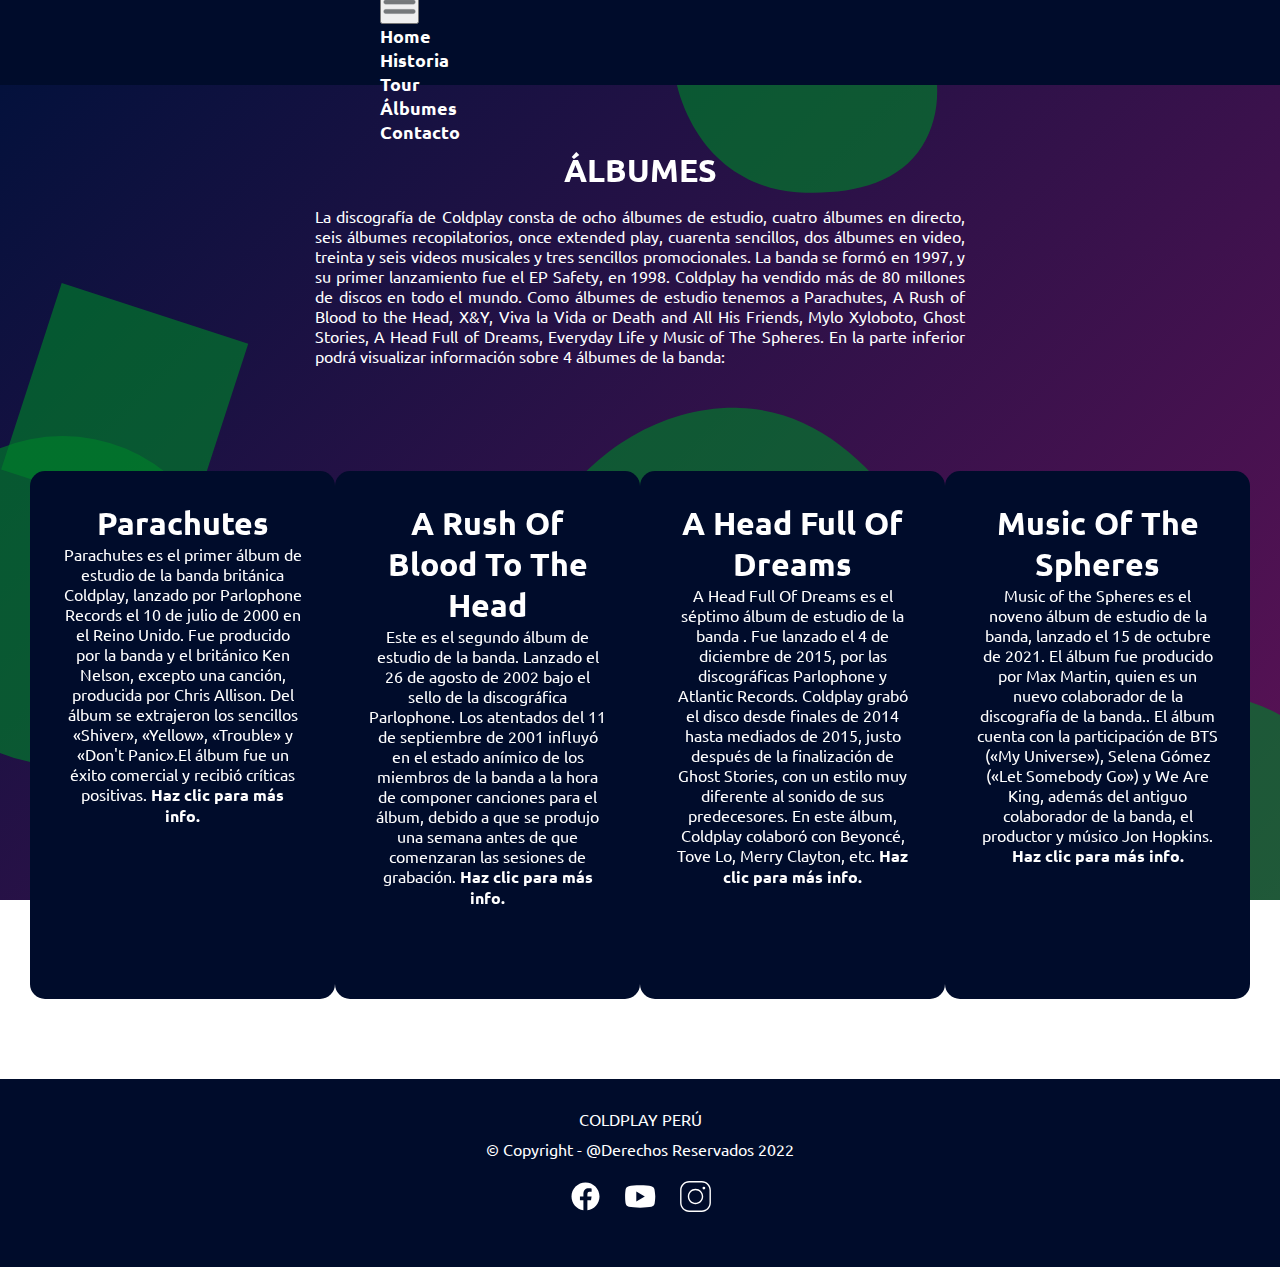
==== pages/albumes.html @ 6986b659 "3era Pre Entrega" ====
<!DOCTYPE html>
<html lang="en">
<head>
    <meta charset="UTF-8">
    <meta http-equiv="X-UA-Compatible" content="IE=edge">
    <meta name="viewport" content="width=device-width, initial-scale=1.0">
    <meta name="descripcion" conten="Bienvenidos a la primera página web de la famosa banda Coldplay en Perú. Aquí podrás encontrar información sobre la banda como historia, discografpia, su última gira y más.">
    <meta name="author" content="Mauricio Giraldo">
    <meta name="keywords" content="Coldplay, Perú, concierto, wordltour, Music Of The Spheres, banda, pop/rock">
    <!-- CSS only -->
    <link href="https://cdn.jsdelivr.net/npm/bootstrap@5.2.2/dist/css/bootstrap.min.css" rel="stylesheet" integrity="sha384-Zenh87qX5JnK2Jl0vWa8Ck2rdkQ2Bzep5IDxbcnCeuOxjzrPF/et3URy9Bv1WTRi" crossorigin="anonymous">
    <title>COLDPLAY - PERU</title>
    <link rel="stylesheet" href="../css/estilos.css">
</head>
<body>
    <!-- Header que contendrá el nav, este nav me puede llevar a otras secciones del sitio web -->
    <header class="header_2">
        <nav class="nav navbar navbar-expand-lg">
            <div class="cnav container-fluid">
                <div>
                    <a href="../index.html"><img src="../img/logo3.1.png" alt=""></a>
                </div>
                <button class="navbar-toggler" type="button" data-bs-toggle="collapse" data-bs-target="#navbarNav" aria-controls="navbarNav" aria-expanded="false" aria-label="Toggle navigation">
                    <span class=""><img src="../img/menu-hamburguesa.png" alt=""></span>
                </button>
                <div class="list-nav collapse navbar-collapse" id="navbarNav">
                        <ul class="navbar-nav">
                            <li class="nav-item"><a class="a nav-link" ariant="page" href="../index.html">Home</a></li>
                            <li class="nav-item"><a class="a nav-link" href="./historia.html">Historia</a></li>
                            <li class="nav-item"><a class="a nav-link" href="./tour.html">Tour</a></li>
                            <li class="nav-item"><a class="a nav-link" href="./albumes.html">Álbumes</a></li>
                            <li class="nav-item"><a class="a nav-link" href="./contacto.html">Contacto</a></li>
                        </ul>
                </div>
            </div>
          </nav>
    </header>
    <main class="mainalbumes">
        <section class="sectalbumes container">
            <article class="row sectalbumes_artmain">
                <div class="col-md-12 sectalbumes_artmain_divh1">
                    <h1 class="text-center title">ÁLBUMES</h1>
                </div>
                <div class="col-md-12 sectalbumes_artmain_divp">
                    <p class="text-justify">La discografía de Coldplay consta de ocho álbumes de estudio, cuatro álbumes en directo, seis álbumes recopilatorios, once extended play, cuarenta sencillos, dos álbumes en video, treinta y seis videos musicales y tres sencillos promocionales. La banda se formó en 1997, y su primer lanzamiento fue el EP Safety, en 1998. Coldplay ha vendido más de 80 millones de discos en todo el mundo. Como álbumes de estudio tenemos a Parachutes, A Rush of Blood to the Head, X&Y, Viva la Vida or Death and All His Friends, Mylo Xyloboto, Ghost Stories, A Head Full of Dreams, Everyday Life y Music of The Spheres. En la parte inferior podrá visualizar información sobre 4 álbumes de la banda: </p>
                </div>
            </article>
            <article class="row sectalbumes_iframes">
                <div class="card col-md-6 col-sm-12 col-xs-12" >
                    <div class="content">
                        <div class="front">
                            <h3 class="title">Parachutes</h3>
                            <p class="subtitle">Parachutes es el primer álbum de estudio de la banda británica Coldplay, lanzado por Parlophone Records el 10 de julio de 2000 en el Reino Unido. Fue producido por la banda y el británico Ken Nelson, excepto una canción, producida por Chris Allison. Del álbum se extrajeron los sencillos «Shiver», «Yellow», «Trouble» y «Don't Panic».El álbum fue un éxito comercial y recibió críticas positivas. <strong>Haz clic para más info.</strong></p>
                        </div>
             
                        <div class="back">
                            <iframe style="border-radius:12px" src="https://open.spotify.com/embed/album/6ZG5lRT77aJ3btmArcykra?utm_source=generator&theme=0" width="100%" height="80" frameBorder="0" allowfullscreen="" allow="autoplay; clipboard-write; encrypted-media; fullscreen; picture-in-picture" loading="lazy"></iframe>
                            <p>Tras su lanzamiento, alcanzó rápidamente el 1er puesto en Official Charts Company. Ha recibido siete discos de platino. Ganó el Grammy al mejor álbum de música alternativa en 2002 y reportó al grupo muchos más reconocimientos. Parachutes está en el puesto 12 en la lista de los veinte discos más vendidos del siglo XXI en el Reino Unido. También ganó en la categoría de mejor álbum británico en la edición de 2001 de los Brit Awards.</p>
                        </div>
                    </div>
                </div>
                <div class="card col-md-6 col-sm-12 col-xs-12">
                    <div class="content">
                        <div class="front">
                            <h3 class="title">A Rush Of Blood To The Head</h3>
                            <p class="subtitle">Este es el segundo álbum de estudio de la banda. Lanzado el 26 de agosto de 2002 bajo el sello de la discográfica Parlophone. Los atentados del 11 de septiembre de 2001 influyó en el estado anímico de los miembros de la banda a la hora de componer canciones para el álbum, debido a que se produjo una semana antes de que comenzaran las sesiones de grabación.  <strong>Haz clic para más info.</strong></p>
                        </div>
             
                        <div class="back">
                            <iframe style="border-radius:12px" src="https://open.spotify.com/embed/album/0RHX9XECH8IVI3LNgWDpmQ?utm_source=generator" width="100%" height="80" frameBorder="0" allowfullscreen="" allow="autoplay; clipboard-write; encrypted-media; fullscreen; picture-in-picture" loading="lazy"></iframe>
                            <p>En 2003, fue ubicado en el puesto 473 en la lista de Los 500 mejores álbumes de todos los tiempos según la revista Rolling Stone. El álbum fue un gran éxito comercial, ubicándose en el puesto número uno en las listas de venta del Reino Unido. De este álbum extrajeron los sencillos «In My Place», «The Scientist», «Clocks» y «God Put a Smile Upon Your Face». El disco fue alabado por la crítica, que lo consideró mejor que Parachutes.</p>
                        </div>
                    </div>
                </div>
                <div class="card col-md-6 col-sm-12 col-xs-12">
                    <div class="content ">
                        <div class="front">
                            <h3 class="title">A Head Full Of Dreams</h3>
                            <p class="subtitle">A Head Full Of Dreams  es el séptimo álbum de estudio de la banda . Fue lanzado el 4 de diciembre de 2015, por las discográficas Parlophone y Atlantic Records. Coldplay grabó el disco desde finales de 2014 hasta mediados de 2015, justo después de la finalización de Ghost Stories, con un estilo muy diferente al sonido de sus predecesores. En este álbum, Coldplay colaboró con Beyoncé, Tove Lo, Merry Clayton, etc. <strong>Haz clic para más info.</strong></p>
                        </div>
             
                        <div class="back">
                            <iframe style="border-radius:12px" src="https://open.spotify.com/embed/album/3cfAM8b8KqJRoIzt3zLKqw?utm_source=generator&theme=0" width="100%" height="80" frameBorder="0" allowfullscreen="" allow="autoplay; clipboard-write; encrypted-media; fullscreen; picture-in-picture" loading="lazy"></iframe>
                            <p>El álbum recibió reseñas mixtas de los críticos. Alcanzó el número uno en el Reino Unido, y el número dos en los EE.UU., Australia, Canadá, Países Bajos e Italia, donde se mantuvo fuera de la primera posición por el álbum «25» de Adele.En los Brit Awards del 2016 fue nominado a "Álbum Británico del Año". Fue el octavo álbum más vendido de 2015, con 1,9 millones de copias en el mundo.</p>
                        </div>
                    </div>
                </div>
                <div class="card col-md-6 col-sm-12 col-xs-12">
                    <div class="content">
                         <div class="front">
                            <h3 class="title">Music Of The Spheres</h3>
                            <p class="subtitle">Music of the Spheres es el noveno álbum de estudio de la banda, lanzado el 15 de octubre de 2021. El álbum fue producido por Max Martin, quien es un nuevo colaborador de la discografía de la banda.. El álbum cuenta con la participación de BTS («My Universe»), Selena Gómez («Let Somebody Go») y We Are King, además del antiguo colaborador de la banda, el productor y músico Jon Hopkins. <strong>Haz clic para más info.</strong></p>
                        </div>
             
                        <div class="back">
                            <iframe style="border-radius:12px" src="https://open.spotify.com/embed/album/06mXfvDsRZNfnsGZvX2zpb?utm_source=generator&theme=0" width="100%" height="80" frameBorder="0" allowfullscreen="" allow="autoplay; clipboard-write; encrypted-media; fullscreen; picture-in-picture" loading="lazy"></iframe>
                            <p>El álbum es el segundo álbum conceptual de temática espacial de la banda, después de X&Y de 2005. Está ambientado en un sistema planetario ficticio llamado The Spheres, que contiene nueve planetas, tres satélites naturales, una estrella y una nebulosa. Cada uno de ellos corresponde a una canción. Según el cantante principal Chris Martin, su concepto y temas se inspiraron en la franquicia cinematográfica de Star Wars.</p>
                        </div>
                    </div>
                </div>
            </article>
        </section>
    </main>
    <footer>
        <div class="row footer_main2 container-fluid">
            <div class="col-md-4 col-lg-4 col-xl-4 col-xxl-4 foot-t"><p>COLDPLAY PERÚ</p></div>
            <div class="col-md-4 col-lg-4 col-xl-4 col-xxl-4 foot-t"><p>© Copyright - @Derechos Reservados 2022</p></div>
            <div class="col-md-4 col-lg-4 col-xl-4 col-xxl-4 c_logos">
                <a class="a_footer" href="https://www.facebook.com/coldplay/" target="_blank"><img src="../img/facebook.svg" alt="FACEBOOK"></a>
                <a class="a_footer" href="https://www.youtube.com/channel/UCDPM_n1atn2ijUwHd0NNRQw" target="_blank"><img src="../img/youtube.svg" alt="YOUTUBE"></a>
                <a class="a_footer" href="https://www.instagram.com/coldplay/" target="_blank"><img src="../img/instagram.svg" alt="INSTAGRAM"></a>
            </div>
        </div>
    </footer>
    <!-- JavaScript Bundle with Popper -->
    <script src="https://cdn.jsdelivr.net/npm/bootstrap@5.2.2/dist/js/bootstrap.bundle.min.js" integrity="sha384-OERcA2EqjJCMA+/3y+gxIOqMEjwtxJY7qPCqsdltbNJuaOe923+mo//f6V8Qbsw3" crossorigin="anonymous"></script>
</body>
</html>
---- css/estilos.css ----
@import url("https://fonts.googleapis.com/css2?family=Inter:wght@300&family=Roboto:wght@300&family=Ubuntu:wght@300&display=swap");
* {
  padding: 0;
  margin: 0;
  font-family: "Ubuntu", sans-serif;
  box-sizing: border-box;
}

/* ------------------------------------------------------------------------ */
/* ----------------ESTILOS DE HEADER Y FOOTER EN BOOTSTRAP----------------- */
/* ------------------------------------------------------------------------ */
.header_2 {
  background-color: rgb(0, 12, 43);
  margin: 0;
  padding: 10px;
}
.header_2 .list-nav a {
  color: white;
  font-weight: bold;
  font-size: 18px;
}
.header_2 .list-nav a:hover {
  background-color: rgb(54, 54, 116);
  color: white;
}
.header_2 .get-started {
  display: flex;
  align-items: center;
}
.header_2 .nav {
  width: 100%;
  display: flex;
  margin: 0;
  padding: 0;
}
.header_2 .cnav {
  margin: 0;
  padding: 0;
}
.header_2 .list-nav {
  width: 500px;
  justify-content: flex-end;
  margin-right: 20px;
}

footer {
  width: 100%;
}

.footer_main2 {
  background-color: rgb(0, 12, 43);
  color: #ffffff;
  width: 100%;
  margin: 0;
  padding: 30px;
}
.footer_main2 .foot-t {
  display: flex;
  justify-content: center;
  align-items: center;
  padding: 0;
  margin-bottom: 10px;
}
.footer_main2 .c_logos {
  display: flex;
  justify-content: center;
  padding: 0;
  margin-bottom: 10px;
}
.footer_main2 .c_logos img {
  width: 35px;
  margin: 10px;
}

p {
  margin-bottom: 0;
}

.title {
  font-size: 32px;
}

/* ------------------------------------------------------------------------ */
/* ---------------------------CSS DEL INDEX.HTML--------------------------- */
/* ------------------------------------------------------------------------ */
/* ------------------------------------------------------------------------ */
/* ---------------------------CSS DEL INDEX.HTML--------------------------- */
/* ------------------------------------------------------------------------ */
/* MOBILE FIRST */
#header {
  display: grid;
  grid-template-columns: 1fr;
  background-color: rgb(0, 12, 43);
}

#btn-menu {
  display: none;
}

.nav {
  display: grid;
  grid-template-columns: 1fr;
  /* grid-template-rows: auto auto auto; */
  row-gap: 10px;
  justify-content: center;
  align-items: center;
}

li {
  list-style: none;
  font-weight: bold;
}

a {
  text-decoration: none;
  color: white;
}
a:hover {
  background-color: rgb(54, 54, 116);
  color: white;
}

.logo {
  margin-top: 10px;
  justify-self: center;
}

.menu {
  justify-self: center;
}

.get-started {
  display: flex;
  justify-content: space-evenly;
  justify-self: center;
  margin-bottom: 5px;
}

.btn2 {
  background-color: rgb(48, 87, 160);
  border: none;
  border-radius: 10px;
  height: 20px;
  width: 75px;
  color: white;
}

ul li a {
  font-size: 14px;
}

#main {
  display: grid;
  grid-template-columns: 1fr;
  background-image: url(../img/aaa.svg);
  background-size: cover;
  background-attachment: fixed;
  background-repeat: no-repeat;
  display: flex;
  justify-content: center;
}

.sectmain {
  display: grid;
  grid-template-columns: 1fr;
  row-gap: 15px;
  justify-content: center;
  align-items: center;
  margin-top: 15px;
}

.sectmain__divtext {
  width: 350px;
  color: white;
  text-align: justify;
  justify-self: center;
  display: flex;
  flex-direction: column;
  align-items: center;
  justify-content: space-around;
}

.sectmain__divfoto {
  width: 300px;
  justify-self: center;
  margin-bottom: 15px;
}
.sectmain__divfoto img {
  width: 100%;
  height: auto;
  border-radius: 15px;
}

a.my-button {
  margin-top: 20px;
  background: linear-gradient(to right, #2223b5, #34197b);
  background-color: #2223b5;
  color: #fff;
  font-family: Trebuchet MS;
  font-size: 18px;
  font-weight: 800;
  font-style: normal;
  text-decoration: none;
  padding: 14px 15px;
  border: 0px solid #000000;
  border-radius: 10px;
  display: inline-flex;
  justify-content: center;
  align-items: center;
  box-shadow: 6px 0px 10px 2px rgba(0, 0, 0, 0.5);
}
a.my-button:hover {
  background: linear-gradient(to right, #5757be, #5f548e);
  background-color: #5757be;
}
a.my-button:active {
  transform: scale(0.95);
}

#footer {
  display: grid;
  grid-template-columns: 1fr;
}

.footer_main {
  display: grid;
  grid-template-columns: 1fr;
  row-gap: 10px;
  background-color: rgb(0, 12, 43);
  padding: 10px;
  color: #ffffff;
}

.container_logos {
  display: flex;
}
.container_logos img {
  width: 35px;
  margin: 10px;
}

/* TABLES AND IPADS */
@media (min-width: 768px) {
  #header {
    grid-template-columns: 1fr;
  }
  .nav {
    grid-template-columns: auto;
    justify-content: space-around;
    row-gap: 15px;
  }
  .main-menu {
    display: flex;
    justify-content: space-around;
    width: 400px;
    font-size: 20px;
  }
  .get-started {
    margin-bottom: 10px;
  }
  ul li a {
    font-size: 16px;
  }
  .sectmain {
    grid-template-columns: 1fr;
    align-items: center;
    margin-bottom: 10px;
    display: flex;
    justify-content: space-evenly;
    display: grid;
  }
  .sectmain__divtext {
    width: 550px;
  }
  .sectmain__divfoto {
    width: 450px;
    justify-self: center;
    margin-bottom: 15px;
    padding-top: 20px;
  }
  .sectmain__divfoto img {
    border-radius: 15px;
  }
  #footer {
    display: grid;
    grid-template-columns: 1fr;
  }
  .footer_main {
    padding: 10px;
    display: flex;
    justify-content: space-around;
    align-items: center;
  }
  .container_logos {
    width: 200px;
    justify-content: space-evenly;
  }
  .container_logos img {
    width: 35px;
    margin: 10px;
  }
}
/* DESKTOPS */
@media (min-width: 1028px) {
  #header {
    grid-template-columns: 1fr;
  }
  header label {
    display: none;
  }
  .nav {
    grid-template-columns: auto auto auto;
    height: 65px;
    align-items: center;
  }
  ul li a {
    font-size: 20px;
  }
  .logo {
    margin-top: 0;
  }
  .get-started {
    margin-bottom: 0;
  }
  .sectmain {
    grid-template-columns: 1fr 1fr;
    margin-bottom: 10px;
    display: grid;
    align-items: center;
    width: 100%;
    justify-content: space-around;
    padding: 25px;
  }
  .sectmain__divtext {
    width: 500px;
    font-size: 16px;
    height: 500px;
    display: flex;
    justify-content: space-evenly;
    align-items: flex-start;
  }
  h1 {
    font-size: 24px;
    font-weight: bold;
  }
  .sectmain__divfoto {
    width: 480px;
  }
  .sectmain__divfoto img {
    border-radius: 15px;
  }
  #footer {
    grid-template-columns: 1fr;
  }
  .footer_main {
    display: flex;
    justify-content: space-around;
    align-items: center;
  }
  .container_logos {
    width: 200px;
    justify-content: space-evenly;
  }
  .container_logos img {
    width: 40px;
    margin: 15px;
  }
}
/* ------------------------------------------------------------------------ */
/* ---------------------------CSS DE HISTORIA.HTML------------------------- */
/* ------------------------------------------------------------------------ */
.mainhistoria {
  background-image: url(../img/aaa.svg);
  background-size: cover;
  background-attachment: fixed;
  background-repeat: no-repeat;
  padding-bottom: 30px;
  width: 100%;
}
.mainhistoria h1 {
  color: white;
  text-align: justify;
  padding-top: 15px;
}
.mainhistoria p {
  color: white;
  text-align: justify;
  padding-top: 15px;
}
.mainhistoria .div-hist {
  margin-top: 30px;
  display: flex;
  flex-direction: row;
}
.mainhistoria .reverse {
  margin-top: 30px;
  display: flex;
  flex-direction: row-reverse;
}
.mainhistoria img {
  border-radius: 15px;
}

.secthistoria {
  padding: 25px;
}

/* ------------------------------------------------------------------------ */
/* ----------------------------CSS DE TOUR.HTML---------------------------- */
/* ------------------------------------------------------------------------ */
.maintour {
  background-image: url(../img/aaa.svg);
  background-size: cover;
  background-attachment: fixed;
  background-repeat: no-repeat;
  padding-bottom: 30px;
  padding-top: 30px;
}
.maintour p {
  color: white;
  text-align: justify;
  padding-top: 15px;
}
.maintour h1 {
  color: white;
  text-align: justify;
  padding-top: 15px;
}
.maintour #coldplay_tour {
  border-radius: 15px;
  width: 100%;
  transition: box-shadow 1.5s;
}
.maintour #coldplay_tour:hover {
  box-shadow: 15px 15px 30px #999999, -15px -15px 30px #ffffff;
}
.maintour .secttour {
  justify-content: center;
  width: 100%;
  margin: 0;
}
.maintour .secttour_divimg {
  display: flex;
  justify-content: center;
}
.maintour .secttour_divh1 {
  margin-top: 25px;
}
.maintour .secttour_divp {
  margin-bottom: 55px;
}
.maintour .tablita {
  color: white;
  border: 1px solid white;
  text-align: center;
}

/* ------------------------------------------------------------------------ */
/* ----------------------------CSS DE ALBUMES.HTML---------------------------- */
/* ------------------------------------------------------------------------ */
.mainalbumes {
  background-image: url(../img/aaa.svg);
  background-size: cover;
  background-attachment: fixed;
  background-repeat: no-repeat;
  padding-bottom: 30px;
  padding-top: 30px;
}

.sectalbumes {
  width: 100%;
}
.sectalbumes h1 {
  color: #ffffff;
  font-size: 32px;
  padding-top: 10px;
}
.sectalbumes p {
  color: #ffffff;
}

.sectalbumes_divmain {
  display: flex;
}

.sectalbumes_artmain {
  display: flex;
  flex-direction: column;
  align-items: center;
  align-content: center;
  padding: 25px;
}

.sectalbumes_artmain_divp {
  width: 650px;
  padding-top: 15px;
  text-align: justify;
}

.sectalbumes_iframes {
  margin-top: 50px;
  display: flex;
  justify-content: space-around;
  padding: 30px;
}

.card {
  width: 25rem;
  cursor: pointer;
  margin-bottom: 20px;
  border: none;
  background: transparent;
}

.content {
  text-align: center;
  position: relative;
  transition: all 2.25s;
  background-color: rgb(0, 12, 43);
  padding: 5em;
  transform-style: preserve-3d;
  border-radius: 15px;
  height: 23rem;
  box-sizing: content-box;
}
.content:hover {
  transform: rotateY(0.5turn);
}

.front,
.back {
  position: absolute;
  top: 0;
  left: 0;
  bottom: 0;
  right: 0;
  padding: 2em;
  transform-style: preserve-3d;
  backface-visibility: hidden;
  border-radius: 15px;
  font-size: 16px;
}

.title {
  transform: translateZ(5rem);
  color: white;
  font-weight: bold;
}

.subtitle {
  transform: translateZ(2rem);
}

.back {
  transform: rotateY(0.5turn);
  background-color: rgba(255, 251, 28, 0.671);
}

.description {
  transform: translateZ(3rem);
}

iframe {
  margin-bottom: 20px;
}

/* ------------------------------------------------------------------------ */
/* ----------------------------CSS DE CONTACTO.HTML---------------------------- */
/* ------------------------------------------------------------------------ */
.maincontacto {
  background-image: url(../img/aaa.svg);
  background-size: cover;
  background-attachment: fixed;
  background-repeat: no-repeat;
  padding-bottom: 30px;
  padding-top: 30px;
}

.sectcontacto {
  width: 100%;
  display: flex;
  padding: 50px;
  justify-content: space-evenly;
}
.sectcontacto h1 {
  color: #ffffff;
  font-size: 32px;
  padding-top: 10px;
}
.sectcontacto p {
  color: #ffffff;
}

.contacto__form {
  color: #ffffff;
  font-size: 18px;
}

.sectcontacto__divtext {
  display: flex;
  flex-direction: column;
  width: 350px;
}

.sectcontacto__divform {
  width: 350px;
  display: flex;
  align-items: center;
  align-content: center;
  justify-content: center;
}

.ul-contacto {
  display: flex;
  flex-direction: column;
}

/*# sourceMappingURL=estilos.css.map */
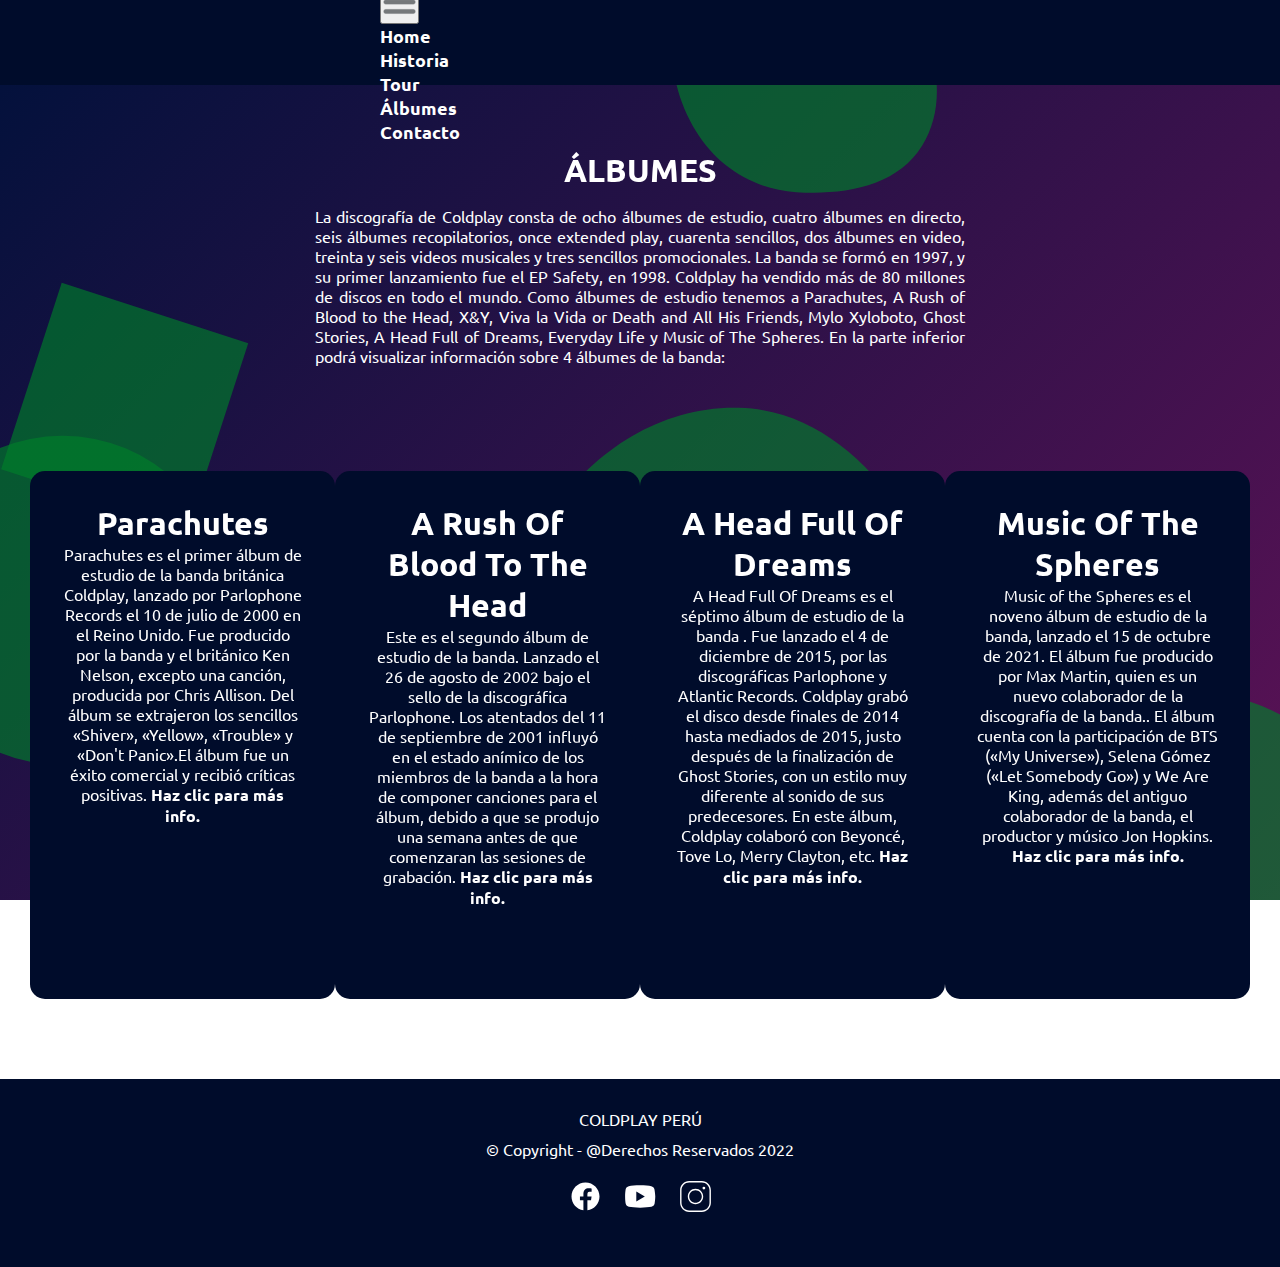
==== commit 23ea1dd8: "3era pre entrega 2.3" ====
--- a/pages/albumes.html
+++ b/pages/albumes.html
@@ -4,12 +4,12 @@
     <meta charset="UTF-8">
     <meta http-equiv="X-UA-Compatible" content="IE=edge">
     <meta name="viewport" content="width=device-width, initial-scale=1.0">
-    <meta name="descripcion" conten="Bienvenidos a la primera página web de la famosa banda Coldplay en Perú. Aquí podrás encontrar información sobre la banda como historia, discografpia, su última gira y más.">
+    <meta name="description" conten="Aquí podrás conocer más sobre el repertorio de álbumes que tiene Coldplay. Esperamos que lo disfrutes!">
     <meta name="author" content="Mauricio Giraldo">
-    <meta name="keywords" content="Coldplay, Perú, concierto, wordltour, Music Of The Spheres, banda, pop/rock">
+    <meta name="keywords" content="Coldplay, Perú, álbum, Parachutes, A Rush of Blood to the Head, Viva la Vida or Death and All His Friends, Mylo Xyloboto, Ghost Stories, A Head Full of Dreams, Music Of The Spheres, banda, pop/rock">
     <!-- CSS only -->
     <link href="https://cdn.jsdelivr.net/npm/bootstrap@5.2.2/dist/css/bootstrap.min.css" rel="stylesheet" integrity="sha384-Zenh87qX5JnK2Jl0vWa8Ck2rdkQ2Bzep5IDxbcnCeuOxjzrPF/et3URy9Bv1WTRi" crossorigin="anonymous">
-    <title>COLDPLAY - PERU</title>
+    <title>ColdPlayPeru | Álbumes</title>
     <link rel="stylesheet" href="../css/estilos.css">
 </head>
 <body>
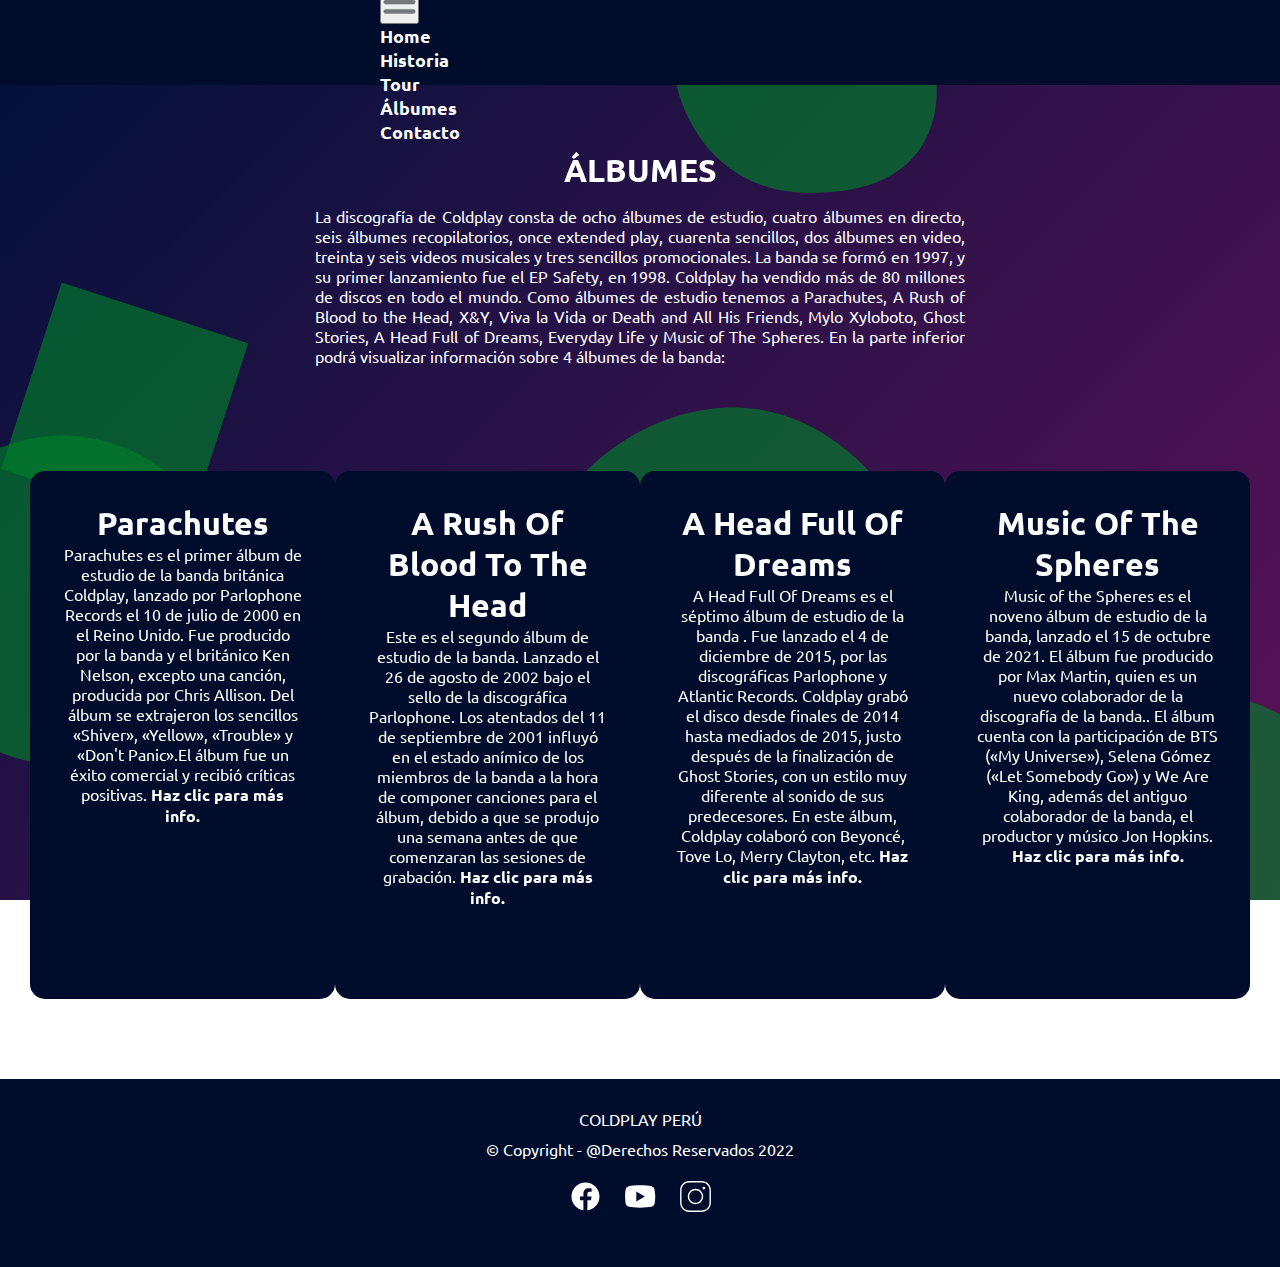
==== commit 08f31705: "3era Entrega 4.0" ====
--- a/pages/albumes.html
+++ b/pages/albumes.html
@@ -9,6 +9,7 @@
     <meta name="keywords" content="Coldplay, Perú, álbum, Parachutes, A Rush of Blood to the Head, Viva la Vida or Death and All His Friends, Mylo Xyloboto, Ghost Stories, A Head Full of Dreams, Music Of The Spheres, banda, pop/rock">
     <!-- CSS only -->
     <link href="https://cdn.jsdelivr.net/npm/bootstrap@5.2.2/dist/css/bootstrap.min.css" rel="stylesheet" integrity="sha384-Zenh87qX5JnK2Jl0vWa8Ck2rdkQ2Bzep5IDxbcnCeuOxjzrPF/et3URy9Bv1WTRi" crossorigin="anonymous">
+    <link href="https://unpkg.com/aos@2.3.1/dist/aos.css" rel="stylesheet">
     <title>ColdPlayPeru | Álbumes</title>
     <link rel="stylesheet" href="../css/estilos.css">
 </head>
@@ -46,7 +47,7 @@
                 </div>
             </article>
             <article class="row sectalbumes_iframes">
-                <div class="card col-md-6 col-sm-12 col-xs-12" >
+                <div class="card col-md-6 col-sm-12 col-xs-12" data-aos="zoom-out-up">
                     <div class="content">
                         <div class="front">
                             <h3 class="title">Parachutes</h3>
@@ -59,7 +60,7 @@
                         </div>
                     </div>
                 </div>
-                <div class="card col-md-6 col-sm-12 col-xs-12">
+                <div class="card col-md-6 col-sm-12 col-xs-12" data-aos="zoom-out-up">
                     <div class="content">
                         <div class="front">
                             <h3 class="title">A Rush Of Blood To The Head</h3>
@@ -72,7 +73,7 @@
                         </div>
                     </div>
                 </div>
-                <div class="card col-md-6 col-sm-12 col-xs-12">
+                <div class="card col-md-6 col-sm-12 col-xs-12" data-aos="zoom-out-up">
                     <div class="content ">
                         <div class="front">
                             <h3 class="title">A Head Full Of Dreams</h3>
@@ -85,7 +86,7 @@
                         </div>
                     </div>
                 </div>
-                <div class="card col-md-6 col-sm-12 col-xs-12">
+                <div class="card col-md-6 col-sm-12 col-xs-12" data-aos="zoom-out-up">
                     <div class="content">
                          <div class="front">
                             <h3 class="title">Music Of The Spheres</h3>
@@ -112,6 +113,10 @@
             </div>
         </div>
     </footer>
+    <script src="https://unpkg.com/aos@2.3.1/dist/aos.js"></script>
+    <script>
+        AOS.init();
+    </script>
     <!-- JavaScript Bundle with Popper -->
     <script src="https://cdn.jsdelivr.net/npm/bootstrap@5.2.2/dist/js/bootstrap.bundle.min.js" integrity="sha384-OERcA2EqjJCMA+/3y+gxIOqMEjwtxJY7qPCqsdltbNJuaOe923+mo//f6V8Qbsw3" crossorigin="anonymous"></script>
 </body>
--- a/css/estilos.css
+++ b/css/estilos.css
@@ -60,6 +60,7 @@
   align-items: center;
   padding: 0;
   margin-bottom: 10px;
+  text-align: center;
 }
 .footer_main2 .c_logos {
   display: flex;
@@ -158,6 +159,7 @@
   background-repeat: no-repeat;
   display: flex;
   justify-content: center;
+  height: 100vh;
 }
 
 .sectmain {
@@ -600,6 +602,7 @@
   display: flex;
   flex-direction: column;
   width: 350px;
+  margin-bottom: 25px;
 }
 
 .sectcontacto__divform {
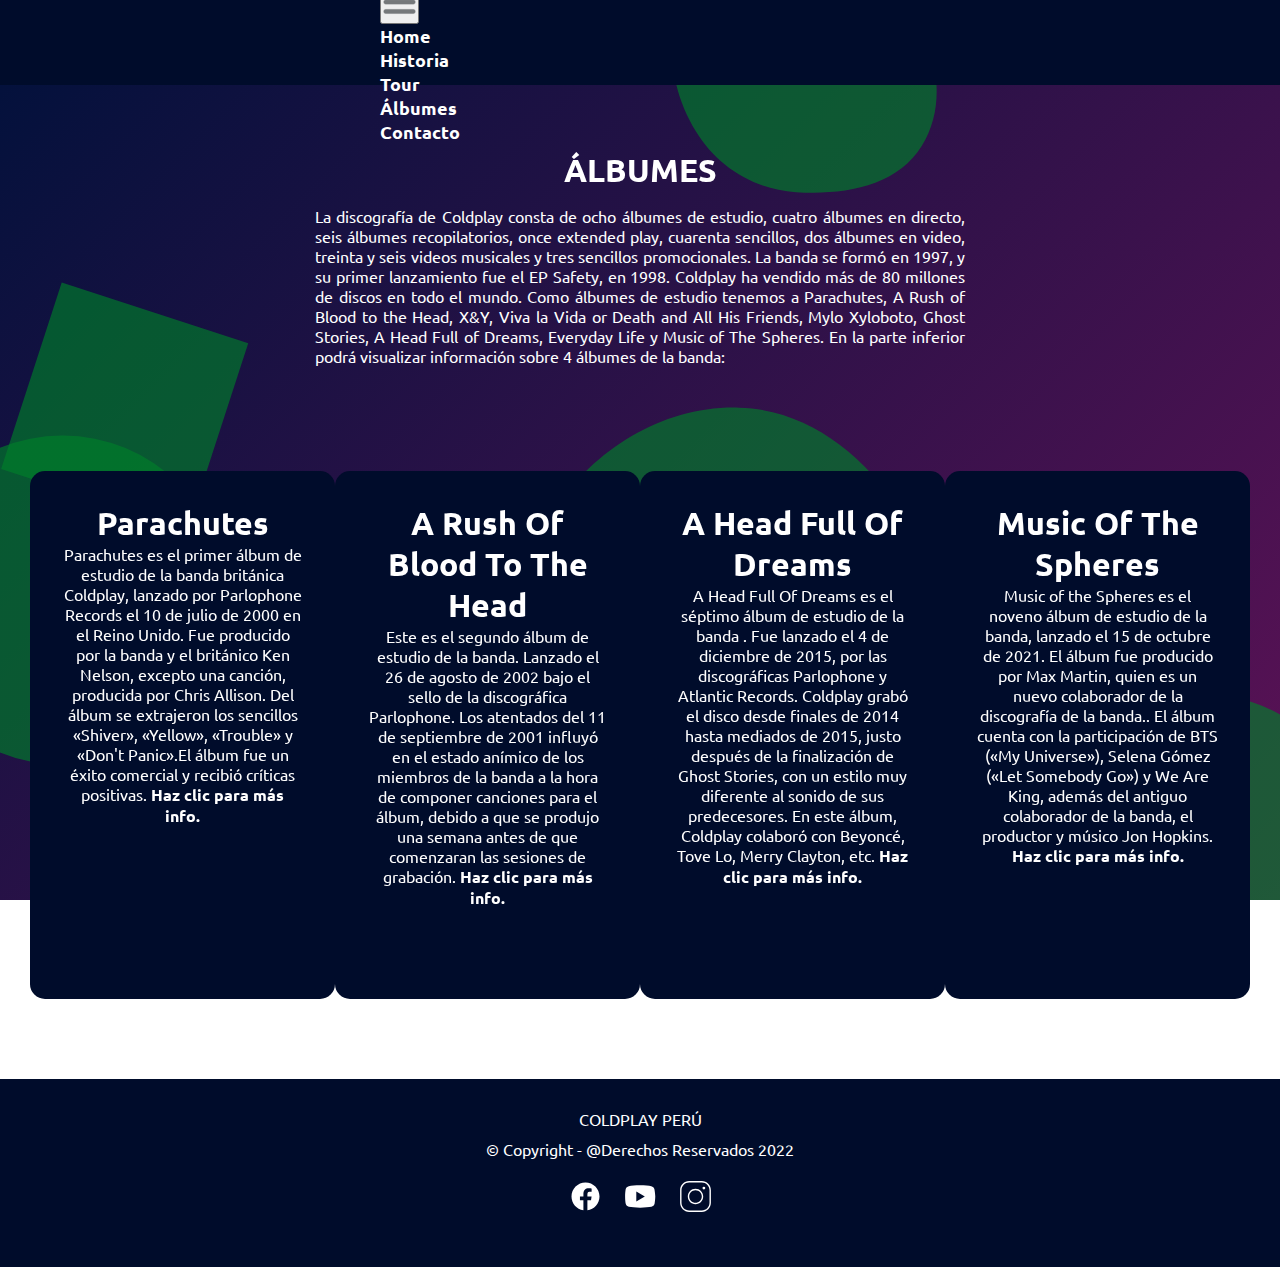
==== commit 2c067216: "3era Entrega Finalizada" ====
--- a/pages/albumes.html
+++ b/pages/albumes.html
@@ -47,7 +47,7 @@
                 </div>
             </article>
             <article class="row sectalbumes_iframes">
-                <div class="card col-md-6 col-sm-12 col-xs-12" data-aos="zoom-out-up">
+                <div class="card col-md-6 col-sm-12 col-xs-12" data-aos="fade-down">
                     <div class="content">
                         <div class="front">
                             <h3 class="title">Parachutes</h3>
@@ -60,7 +60,7 @@
                         </div>
                     </div>
                 </div>
-                <div class="card col-md-6 col-sm-12 col-xs-12" data-aos="zoom-out-up">
+                <div class="card col-md-6 col-sm-12 col-xs-12" data-aos="fade-down">
                     <div class="content">
                         <div class="front">
                             <h3 class="title">A Rush Of Blood To The Head</h3>
@@ -73,7 +73,7 @@
                         </div>
                     </div>
                 </div>
-                <div class="card col-md-6 col-sm-12 col-xs-12" data-aos="zoom-out-up">
+                <div class="card col-md-6 col-sm-12 col-xs-12" data-aos="fade-down">
                     <div class="content ">
                         <div class="front">
                             <h3 class="title">A Head Full Of Dreams</h3>
@@ -86,7 +86,7 @@
                         </div>
                     </div>
                 </div>
-                <div class="card col-md-6 col-sm-12 col-xs-12" data-aos="zoom-out-up">
+                <div class="card col-md-6 col-sm-12 col-xs-12" data-aos="fade-down">
                     <div class="content">
                          <div class="front">
                             <h3 class="title">Music Of The Spheres</h3>
--- a/css/estilos.css
+++ b/css/estilos.css
@@ -159,7 +159,7 @@
   background-repeat: no-repeat;
   display: flex;
   justify-content: center;
-  height: 100vh;
+  height: 100%;
 }
 
 .sectmain {
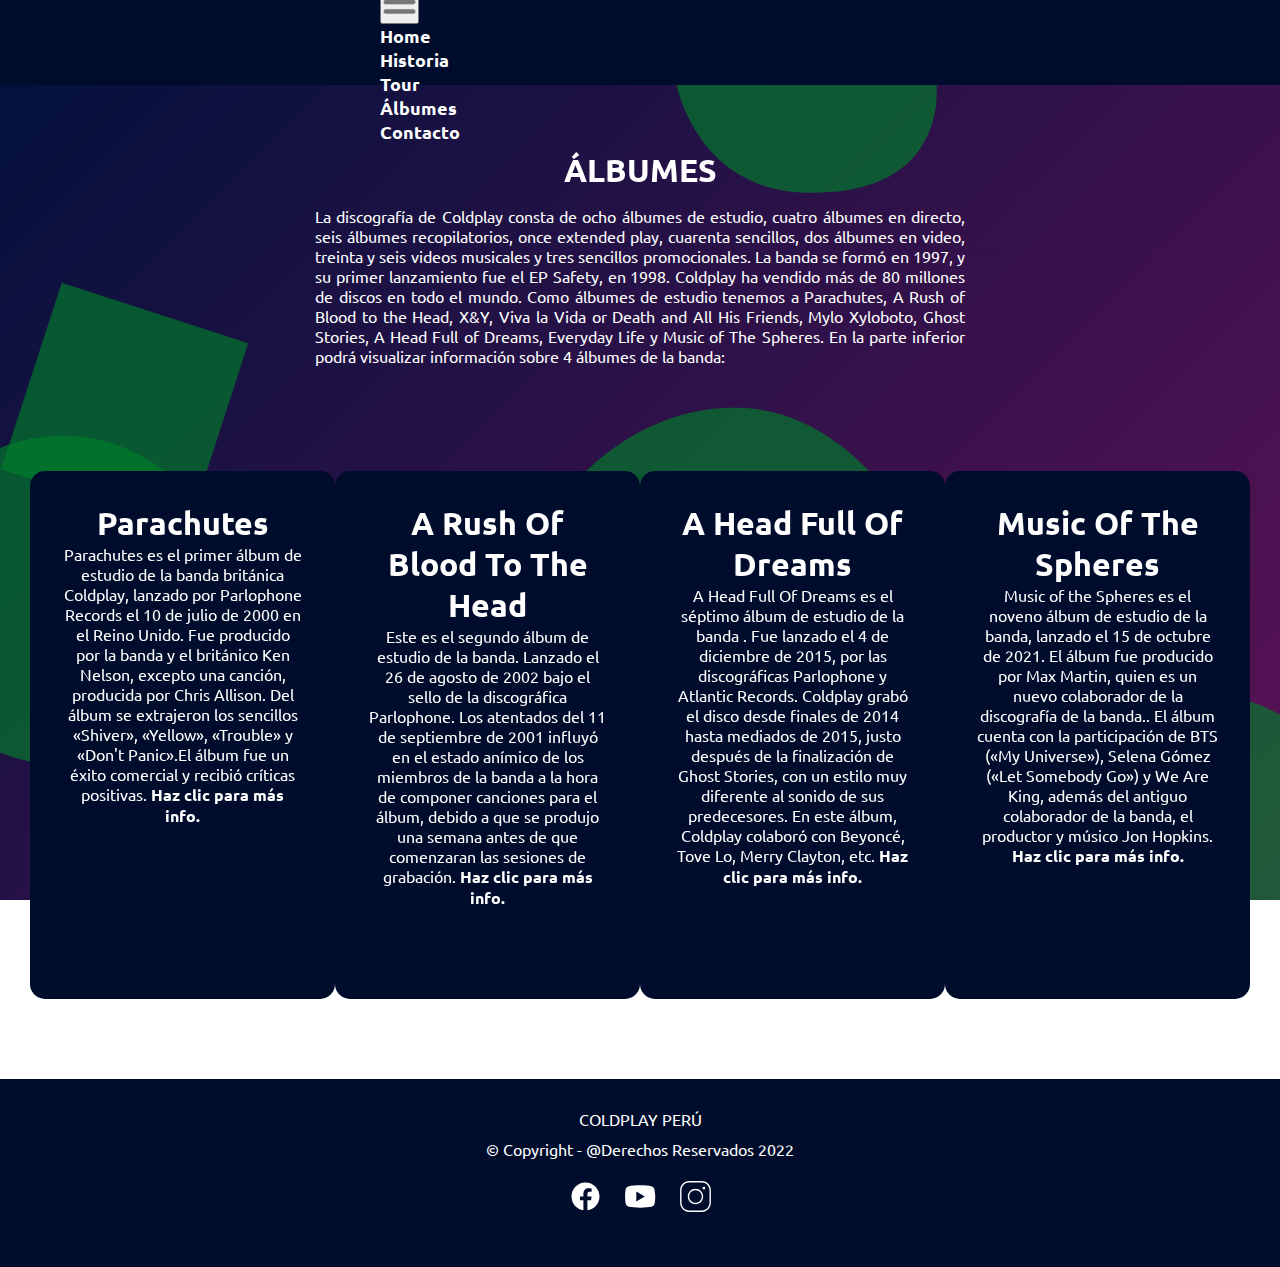
==== commit 5e99273f: "Agregando favicon" ====
--- a/pages/albumes.html
+++ b/pages/albumes.html
@@ -12,6 +12,8 @@
     <link href="https://unpkg.com/aos@2.3.1/dist/aos.css" rel="stylesheet">
     <title>ColdPlayPeru | Álbumes</title>
     <link rel="stylesheet" href="../css/estilos.css">
+    <link rel="icon" href="../img/faviconcoldplay1.png" type="image/png">
+
 </head>
 <body>
     <!-- Header que contendrá el nav, este nav me puede llevar a otras secciones del sitio web -->
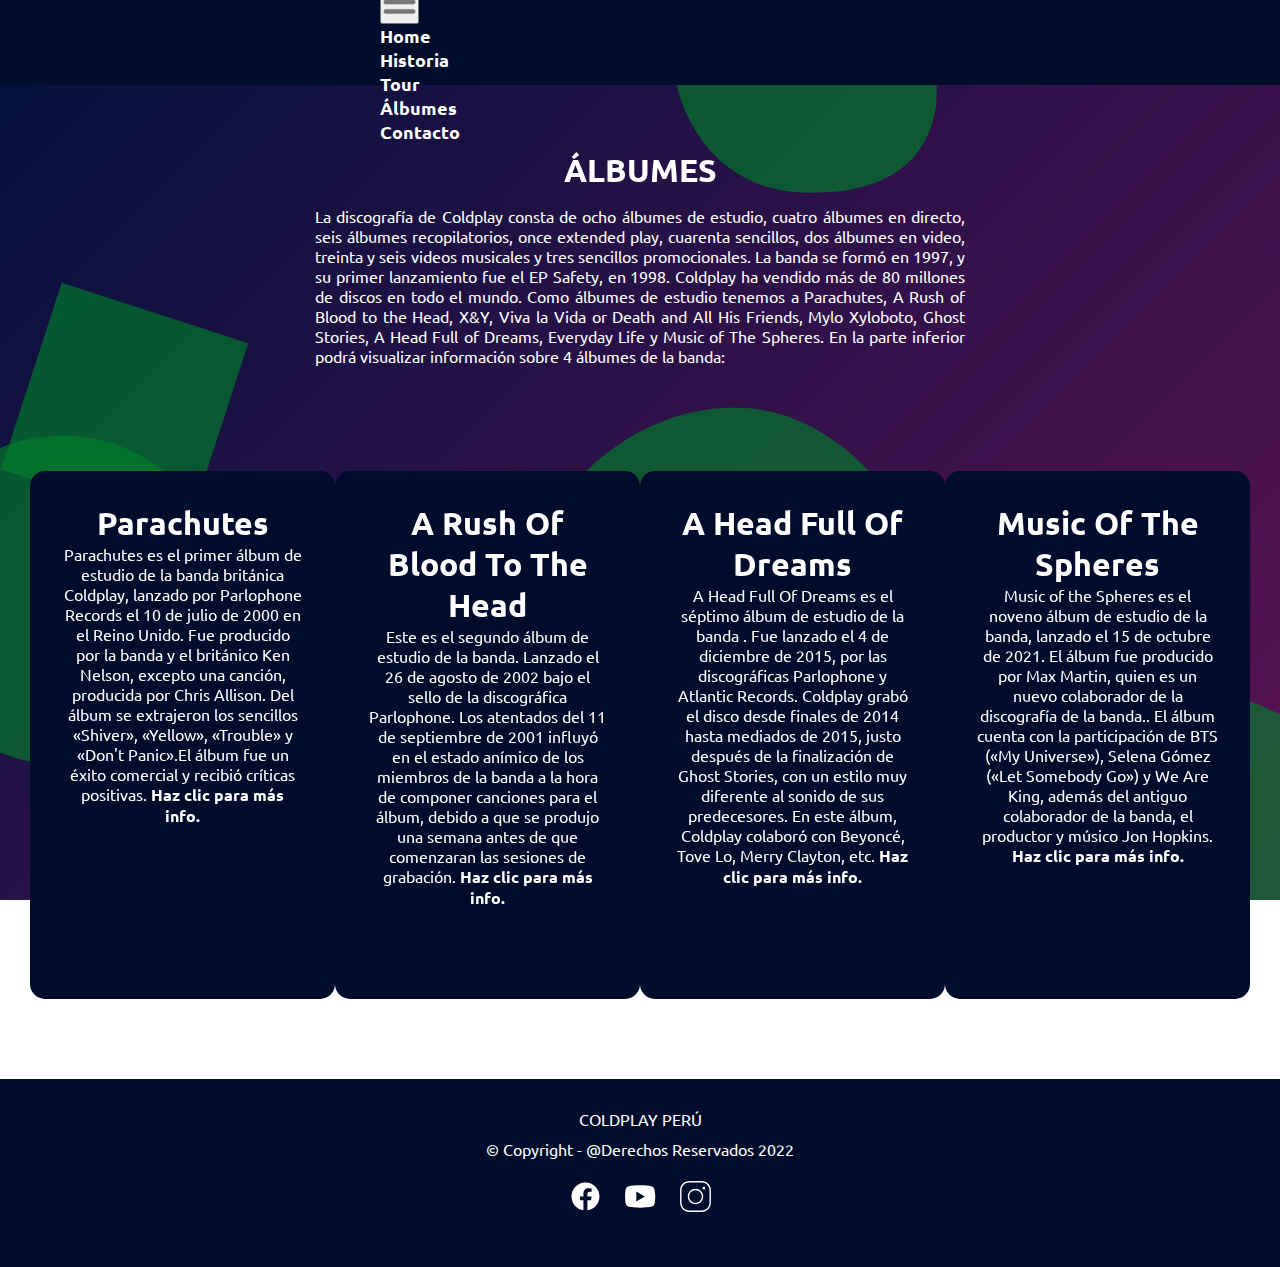
==== commit 59afbbfe: "Avances" ====
--- a/pages/albumes.html
+++ b/pages/albumes.html
@@ -21,7 +21,7 @@
         <nav class="nav navbar navbar-expand-lg">
             <div class="cnav container-fluid">
                 <div>
-                    <a href="../index.html"><img src="../img/logo3.1.png" alt=""></a>
+                    <a href="../index.html"><img class="logonav" src="../img/logo3.1.png" alt=""></a>
                 </div>
                 <button class="navbar-toggler" type="button" data-bs-toggle="collapse" data-bs-target="#navbarNav" aria-controls="navbarNav" aria-expanded="false" aria-label="Toggle navigation">
                     <span class=""><img src="../img/menu-hamburguesa.png" alt=""></span>
--- a/css/estilos.css
+++ b/css/estilos.css
@@ -159,7 +159,7 @@
   background-repeat: no-repeat;
   display: flex;
   justify-content: center;
-  height: 100%;
+  height: 100vh;
 }
 
 .sectmain {
@@ -241,6 +241,21 @@
   margin: 10px;
 }
 
+/* CELULARES */
+@media (min-width: 320px) {
+  .logonav {
+    width: 130px;
+  }
+  .p_index {
+    font-size: 12px;
+  }
+  .sectmain {
+    align-items: stretch;
+  }
+  .sectmain__divtext {
+    justify-content: center;
+  }
+}
 /* TABLES AND IPADS */
 @media (min-width: 768px) {
   #header {
@@ -250,6 +265,9 @@
     grid-template-columns: auto;
     justify-content: space-around;
     row-gap: 15px;
+  }
+  .logonav {
+    width: 170px;
   }
   .main-menu {
     display: flex;
@@ -274,6 +292,9 @@
   .sectmain__divtext {
     width: 550px;
   }
+  .p_index {
+    font-size: 14px;
+  }
   .sectmain__divfoto {
     width: 450px;
     justify-self: center;
@@ -314,6 +335,9 @@
     grid-template-columns: auto auto auto;
     height: 65px;
     align-items: center;
+  }
+  .logonav {
+    width: 200px;
   }
   ul li a {
     font-size: 20px;
@@ -340,6 +364,9 @@
     display: flex;
     justify-content: space-evenly;
     align-items: flex-start;
+  }
+  .p_index {
+    font-size: 16px;
   }
   h1 {
     font-size: 24px;
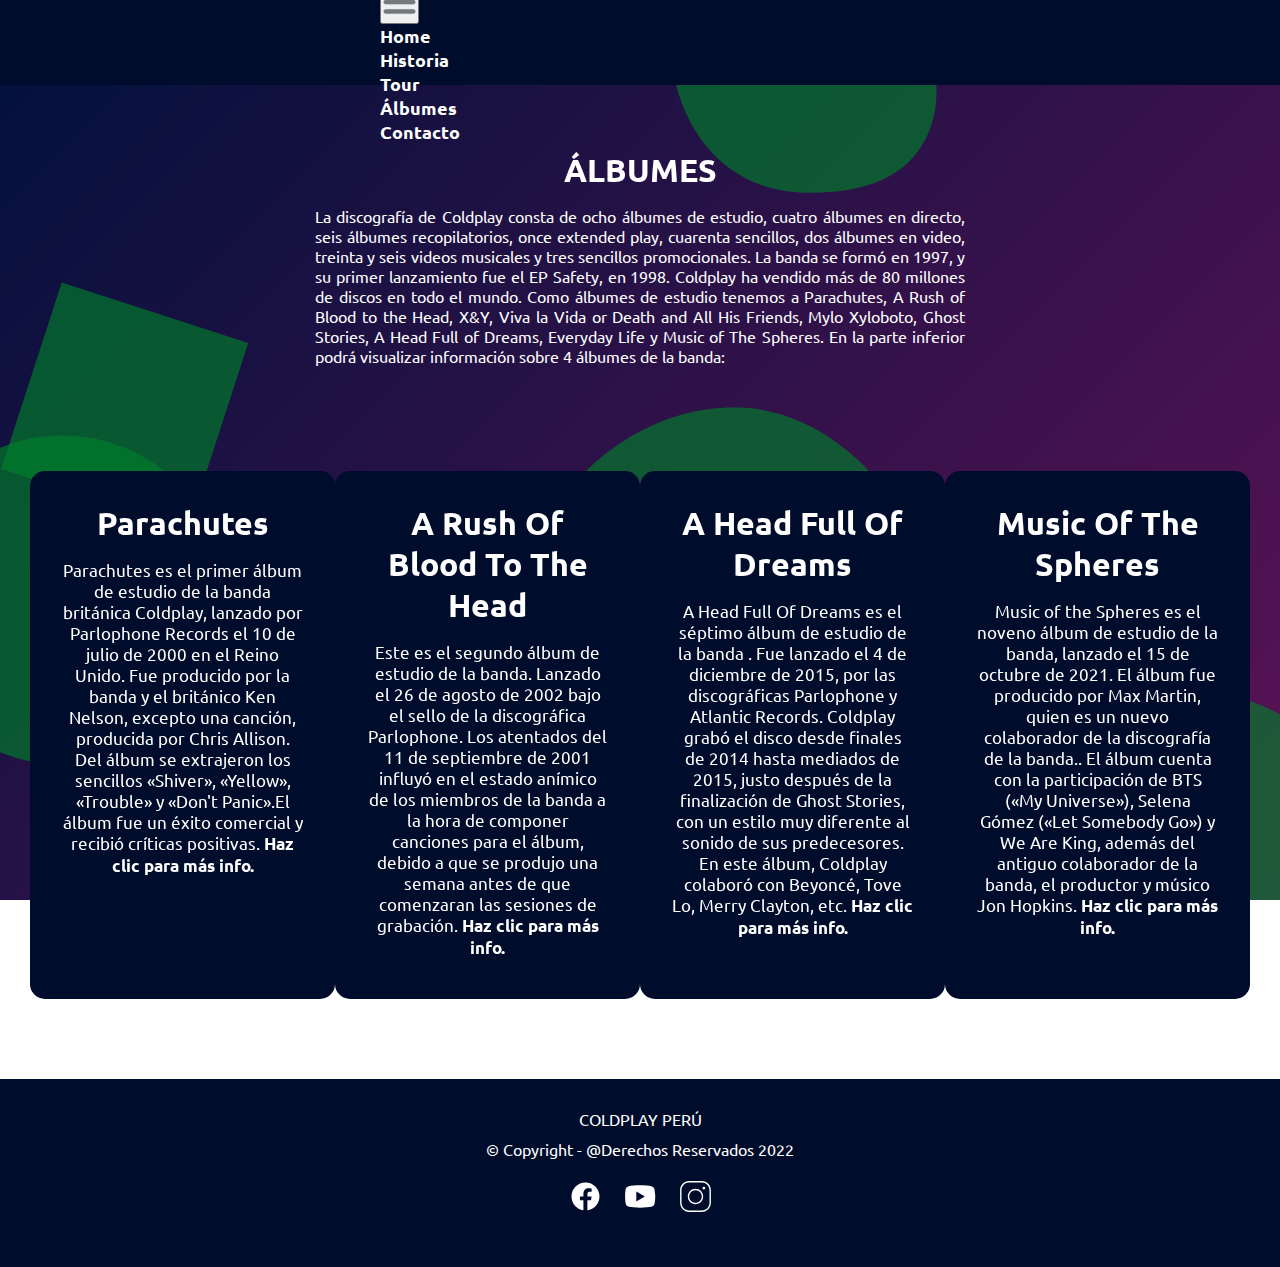
==== commit 85cac1d7: "Avances4" ====
--- a/pages/albumes.html
+++ b/pages/albumes.html
@@ -45,7 +45,7 @@
                     <h1 class="text-center title">ÁLBUMES</h1>
                 </div>
                 <div class="col-md-12 sectalbumes_artmain_divp">
-                    <p class="text-justify">La discografía de Coldplay consta de ocho álbumes de estudio, cuatro álbumes en directo, seis álbumes recopilatorios, once extended play, cuarenta sencillos, dos álbumes en video, treinta y seis videos musicales y tres sencillos promocionales. La banda se formó en 1997, y su primer lanzamiento fue el EP Safety, en 1998. Coldplay ha vendido más de 80 millones de discos en todo el mundo. Como álbumes de estudio tenemos a Parachutes, A Rush of Blood to the Head, X&Y, Viva la Vida or Death and All His Friends, Mylo Xyloboto, Ghost Stories, A Head Full of Dreams, Everyday Life y Music of The Spheres. En la parte inferior podrá visualizar información sobre 4 álbumes de la banda: </p>
+                    <p class="text-center p-alb">La discografía de Coldplay consta de ocho álbumes de estudio, cuatro álbumes en directo, seis álbumes recopilatorios, once extended play, cuarenta sencillos, dos álbumes en video, treinta y seis videos musicales y tres sencillos promocionales. La banda se formó en 1997, y su primer lanzamiento fue el EP Safety, en 1998. Coldplay ha vendido más de 80 millones de discos en todo el mundo. Como álbumes de estudio tenemos a Parachutes, A Rush of Blood to the Head, X&Y, Viva la Vida or Death and All His Friends, Mylo Xyloboto, Ghost Stories, A Head Full of Dreams, Everyday Life y Music of The Spheres. En la parte inferior podrá visualizar información sobre 4 álbumes de la banda: </p>
                 </div>
             </article>
             <article class="row sectalbumes_iframes">
@@ -53,12 +53,12 @@
                     <div class="content">
                         <div class="front">
                             <h3 class="title">Parachutes</h3>
-                            <p class="subtitle">Parachutes es el primer álbum de estudio de la banda británica Coldplay, lanzado por Parlophone Records el 10 de julio de 2000 en el Reino Unido. Fue producido por la banda y el británico Ken Nelson, excepto una canción, producida por Chris Allison. Del álbum se extrajeron los sencillos «Shiver», «Yellow», «Trouble» y «Don't Panic».El álbum fue un éxito comercial y recibió críticas positivas. <strong>Haz clic para más info.</strong></p>
+                            <p class="subtitle card-alb">Parachutes es el primer álbum de estudio de la banda británica Coldplay, lanzado por Parlophone Records el 10 de julio de 2000 en el Reino Unido. Fue producido por la banda y el británico Ken Nelson, excepto una canción, producida por Chris Allison. Del álbum se extrajeron los sencillos «Shiver», «Yellow», «Trouble» y «Don't Panic».El álbum fue un éxito comercial y recibió críticas positivas. <strong>Haz clic para más info.</strong></p>
                         </div>
              
                         <div class="back">
                             <iframe style="border-radius:12px" src="https://open.spotify.com/embed/album/6ZG5lRT77aJ3btmArcykra?utm_source=generator&theme=0" width="100%" height="80" frameBorder="0" allowfullscreen="" allow="autoplay; clipboard-write; encrypted-media; fullscreen; picture-in-picture" loading="lazy"></iframe>
-                            <p>Tras su lanzamiento, alcanzó rápidamente el 1er puesto en Official Charts Company. Ha recibido siete discos de platino. Ganó el Grammy al mejor álbum de música alternativa en 2002 y reportó al grupo muchos más reconocimientos. Parachutes está en el puesto 12 en la lista de los veinte discos más vendidos del siglo XXI en el Reino Unido. También ganó en la categoría de mejor álbum británico en la edición de 2001 de los Brit Awards.</p>
+                            <p class="card-alb">Tras su lanzamiento, alcanzó rápidamente el 1er puesto en Official Charts Company. Ha recibido siete discos de platino. Ganó el Grammy al mejor álbum de música alternativa en 2002 y reportó al grupo muchos más reconocimientos. Parachutes está en el puesto 12 en la lista de los veinte discos más vendidos del siglo XXI en el Reino Unido. También ganó en la categoría de mejor álbum británico en la edición de 2001 de los Brit Awards.</p>
                         </div>
                     </div>
                 </div>
@@ -66,12 +66,12 @@
                     <div class="content">
                         <div class="front">
                             <h3 class="title">A Rush Of Blood To The Head</h3>
-                            <p class="subtitle">Este es el segundo álbum de estudio de la banda. Lanzado el 26 de agosto de 2002 bajo el sello de la discográfica Parlophone. Los atentados del 11 de septiembre de 2001 influyó en el estado anímico de los miembros de la banda a la hora de componer canciones para el álbum, debido a que se produjo una semana antes de que comenzaran las sesiones de grabación.  <strong>Haz clic para más info.</strong></p>
+                            <p class="subtitle card-alb">Este es el segundo álbum de estudio de la banda. Lanzado el 26 de agosto de 2002 bajo el sello de la discográfica Parlophone. Los atentados del 11 de septiembre de 2001 influyó en el estado anímico de los miembros de la banda a la hora de componer canciones para el álbum, debido a que se produjo una semana antes de que comenzaran las sesiones de grabación.  <strong>Haz clic para más info.</strong></p>
                         </div>
              
                         <div class="back">
                             <iframe style="border-radius:12px" src="https://open.spotify.com/embed/album/0RHX9XECH8IVI3LNgWDpmQ?utm_source=generator" width="100%" height="80" frameBorder="0" allowfullscreen="" allow="autoplay; clipboard-write; encrypted-media; fullscreen; picture-in-picture" loading="lazy"></iframe>
-                            <p>En 2003, fue ubicado en el puesto 473 en la lista de Los 500 mejores álbumes de todos los tiempos según la revista Rolling Stone. El álbum fue un gran éxito comercial, ubicándose en el puesto número uno en las listas de venta del Reino Unido. De este álbum extrajeron los sencillos «In My Place», «The Scientist», «Clocks» y «God Put a Smile Upon Your Face». El disco fue alabado por la crítica, que lo consideró mejor que Parachutes.</p>
+                            <p class="card-alb">En 2003, fue ubicado en el puesto 473 en la lista de Los 500 mejores álbumes de todos los tiempos según la revista Rolling Stone. El álbum fue un gran éxito comercial, ubicándose en el puesto número uno en las listas de venta del Reino Unido. De este álbum extrajeron los sencillos «In My Place», «The Scientist», «Clocks» y «God Put a Smile Upon Your Face». El disco fue alabado por la crítica, que lo consideró mejor que Parachutes.</p>
                         </div>
                     </div>
                 </div>
@@ -79,12 +79,12 @@
                     <div class="content ">
                         <div class="front">
                             <h3 class="title">A Head Full Of Dreams</h3>
-                            <p class="subtitle">A Head Full Of Dreams  es el séptimo álbum de estudio de la banda . Fue lanzado el 4 de diciembre de 2015, por las discográficas Parlophone y Atlantic Records. Coldplay grabó el disco desde finales de 2014 hasta mediados de 2015, justo después de la finalización de Ghost Stories, con un estilo muy diferente al sonido de sus predecesores. En este álbum, Coldplay colaboró con Beyoncé, Tove Lo, Merry Clayton, etc. <strong>Haz clic para más info.</strong></p>
+                            <p class="subtitle card-alb">A Head Full Of Dreams  es el séptimo álbum de estudio de la banda . Fue lanzado el 4 de diciembre de 2015, por las discográficas Parlophone y Atlantic Records. Coldplay grabó el disco desde finales de 2014 hasta mediados de 2015, justo después de la finalización de Ghost Stories, con un estilo muy diferente al sonido de sus predecesores. En este álbum, Coldplay colaboró con Beyoncé, Tove Lo, Merry Clayton, etc. <strong>Haz clic para más info.</strong></p>
                         </div>
              
                         <div class="back">
                             <iframe style="border-radius:12px" src="https://open.spotify.com/embed/album/3cfAM8b8KqJRoIzt3zLKqw?utm_source=generator&theme=0" width="100%" height="80" frameBorder="0" allowfullscreen="" allow="autoplay; clipboard-write; encrypted-media; fullscreen; picture-in-picture" loading="lazy"></iframe>
-                            <p>El álbum recibió reseñas mixtas de los críticos. Alcanzó el número uno en el Reino Unido, y el número dos en los EE.UU., Australia, Canadá, Países Bajos e Italia, donde se mantuvo fuera de la primera posición por el álbum «25» de Adele.En los Brit Awards del 2016 fue nominado a "Álbum Británico del Año". Fue el octavo álbum más vendido de 2015, con 1,9 millones de copias en el mundo.</p>
+                            <p class="card-alb">El álbum recibió reseñas mixtas de los críticos. Alcanzó el número uno en el Reino Unido, y el número dos en los EE.UU., Australia, Canadá, Países Bajos e Italia, donde se mantuvo fuera de la primera posición por el álbum «25» de Adele.En los Brit Awards del 2016 fue nominado a "Álbum Británico del Año". Fue el octavo álbum más vendido de 2015, con 1,9 millones de copias en el mundo.</p>
                         </div>
                     </div>
                 </div>
@@ -92,12 +92,12 @@
                     <div class="content">
                          <div class="front">
                             <h3 class="title">Music Of The Spheres</h3>
-                            <p class="subtitle">Music of the Spheres es el noveno álbum de estudio de la banda, lanzado el 15 de octubre de 2021. El álbum fue producido por Max Martin, quien es un nuevo colaborador de la discografía de la banda.. El álbum cuenta con la participación de BTS («My Universe»), Selena Gómez («Let Somebody Go») y We Are King, además del antiguo colaborador de la banda, el productor y músico Jon Hopkins. <strong>Haz clic para más info.</strong></p>
+                            <p class="subtitle card-alb">Music of the Spheres es el noveno álbum de estudio de la banda, lanzado el 15 de octubre de 2021. El álbum fue producido por Max Martin, quien es un nuevo colaborador de la discografía de la banda.. El álbum cuenta con la participación de BTS («My Universe»), Selena Gómez («Let Somebody Go») y We Are King, además del antiguo colaborador de la banda, el productor y músico Jon Hopkins. <strong>Haz clic para más info.</strong></p>
                         </div>
              
                         <div class="back">
                             <iframe style="border-radius:12px" src="https://open.spotify.com/embed/album/06mXfvDsRZNfnsGZvX2zpb?utm_source=generator&theme=0" width="100%" height="80" frameBorder="0" allowfullscreen="" allow="autoplay; clipboard-write; encrypted-media; fullscreen; picture-in-picture" loading="lazy"></iframe>
-                            <p>El álbum es el segundo álbum conceptual de temática espacial de la banda, después de X&Y de 2005. Está ambientado en un sistema planetario ficticio llamado The Spheres, que contiene nueve planetas, tres satélites naturales, una estrella y una nebulosa. Cada uno de ellos corresponde a una canción. Según el cantante principal Chris Martin, su concepto y temas se inspiraron en la franquicia cinematográfica de Star Wars.</p>
+                            <p class="card-alb">El álbum es el segundo álbum conceptual de temática espacial de la banda, después de X&Y de 2005. Está ambientado en un sistema planetario ficticio llamado The Spheres, que contiene nueve planetas, tres satélites naturales, una estrella y una nebulosa. Cada uno de ellos corresponde a una canción. Según el cantante principal Chris Martin, su concepto y temas se inspiraron en la franquicia cinematográfica de Star Wars.</p>
                         </div>
                     </div>
                 </div>
--- a/css/estilos.css
+++ b/css/estilos.css
@@ -247,7 +247,11 @@
     width: 130px;
   }
   .p_index {
-    font-size: 12px;
+    font-size: 14px;
+    padding: 15px;
+  }
+  #main {
+    height: 100%;
   }
   .sectmain {
     align-items: stretch;
@@ -267,7 +271,7 @@
     row-gap: 15px;
   }
   .logonav {
-    width: 170px;
+    width: 180px;
   }
   .main-menu {
     display: flex;
@@ -280,6 +284,9 @@
   }
   ul li a {
     font-size: 16px;
+  }
+  #main {
+    height: 100vh;
   }
   .sectmain {
     grid-template-columns: 1fr;
@@ -288,12 +295,13 @@
     display: flex;
     justify-content: space-evenly;
     display: grid;
+    align-items: stretch;
   }
   .sectmain__divtext {
     width: 550px;
   }
   .p_index {
-    font-size: 14px;
+    font-size: 16px;
   }
   .sectmain__divfoto {
     width: 450px;
@@ -324,7 +332,7 @@
   }
 }
 /* DESKTOPS */
-@media (min-width: 1028px) {
+@media (min-width: 1024px) {
   #header {
     grid-template-columns: 1fr;
   }
@@ -347,6 +355,9 @@
   }
   .get-started {
     margin-bottom: 0;
+  }
+  #main {
+    height: 100vh;
   }
   .sectmain {
     grid-template-columns: 1fr 1fr;
@@ -434,6 +445,22 @@
   padding: 25px;
 }
 
+@media (min-width: 320px) {
+  .p-historia {
+    font-size: 14px;
+    padding: 15px;
+  }
+}
+@media (min-width: 768px) {
+  .p-historia {
+    font-size: 14px;
+  }
+}
+@media (min-width: 1024px) {
+  .p-historia {
+    font-size: 16px;
+  }
+}
 /* ------------------------------------------------------------------------ */
 /* ----------------------------CSS DE TOUR.HTML---------------------------- */
 /* ------------------------------------------------------------------------ */
@@ -484,6 +511,34 @@
   text-align: center;
 }
 
+/* CELULARES */
+@media (min-width: 320px) {
+  .p-tour {
+    font-size: 14px;
+    padding: 15px;
+  }
+  .tb-tour {
+    font-size: 14px;
+  }
+}
+/* TABLETS */
+@media (min-width: 768px) {
+  .p-tour {
+    font-size: 15px;
+  }
+  .tb-tour {
+    font-size: 15px;
+  }
+}
+/* DESKTOPS */
+@media (min-width: 1024px) {
+  .p-tour {
+    font-size: 16px;
+  }
+  .tb-tour {
+    font-size: 16px;
+  }
+}
 /* ------------------------------------------------------------------------ */
 /* ----------------------------CSS DE ALBUMES.HTML---------------------------- */
 /* ------------------------------------------------------------------------ */
@@ -593,6 +648,34 @@
   margin-bottom: 20px;
 }
 
+/* CELULARES */
+@media (min-width: 320px) {
+  .card-alb {
+    font-size: 14px;
+  }
+  .p-alb {
+    font-size: 14px;
+  }
+}
+/* TABLETS */
+@media (min-width: 768px) {
+  .card-alb {
+    font-size: 14px;
+  }
+  .p-alb {
+    font-size: 14px;
+  }
+}
+/* DESKTOPS */
+@media (min-width: 1024px) {
+  .card-alb {
+    font-size: 17px;
+    margin-top: 15px;
+  }
+  .p-alb {
+    font-size: 16px;
+  }
+}
 /* ------------------------------------------------------------------------ */
 /* ----------------------------CSS DE CONTACTO.HTML---------------------------- */
 /* ------------------------------------------------------------------------ */
@@ -645,4 +728,42 @@
   flex-direction: column;
 }
 
+/* CELULARES */
+@media (min-width: 320px) {
+  .logonav {
+    width: 130px;
+  }
+  .maincontacto {
+    height: 100%;
+  }
+  .sectcontacto {
+    align-items: stretch;
+  }
+}
+/* TABLETS */
+@media (min-width: 768px) {
+  .logonav {
+    width: 180px;
+  }
+  .maincontacto {
+    height: 100vh;
+    display: flex;
+    justify-content: center;
+    align-items: center;
+  }
+}
+/* DESKTOPS */
+@media (min-width: 1024px) {
+  .logonav {
+    width: 200px;
+  }
+  .maincontacto {
+    height: 100vh;
+    display: flex;
+    align-items: center;
+    justify-content: center;
+    align-content: center;
+  }
+}
+
 /*# sourceMappingURL=estilos.css.map */
